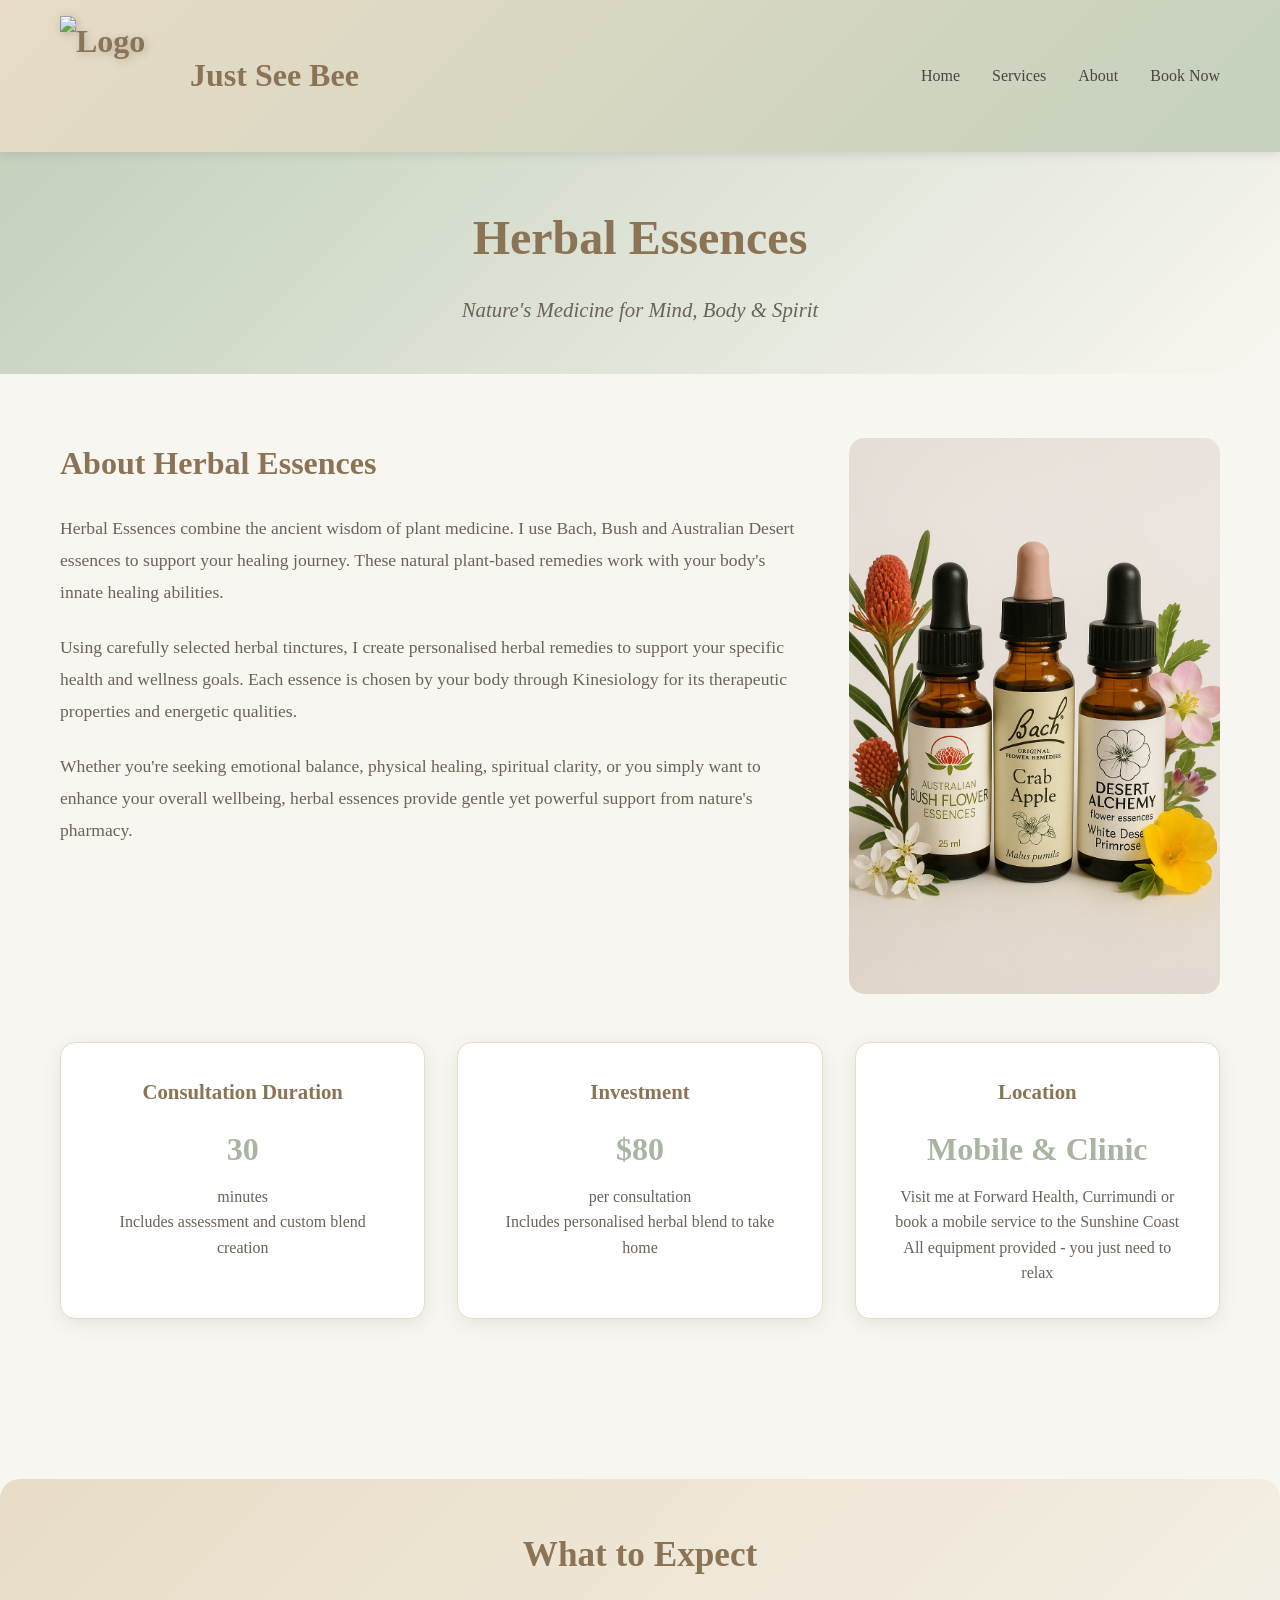
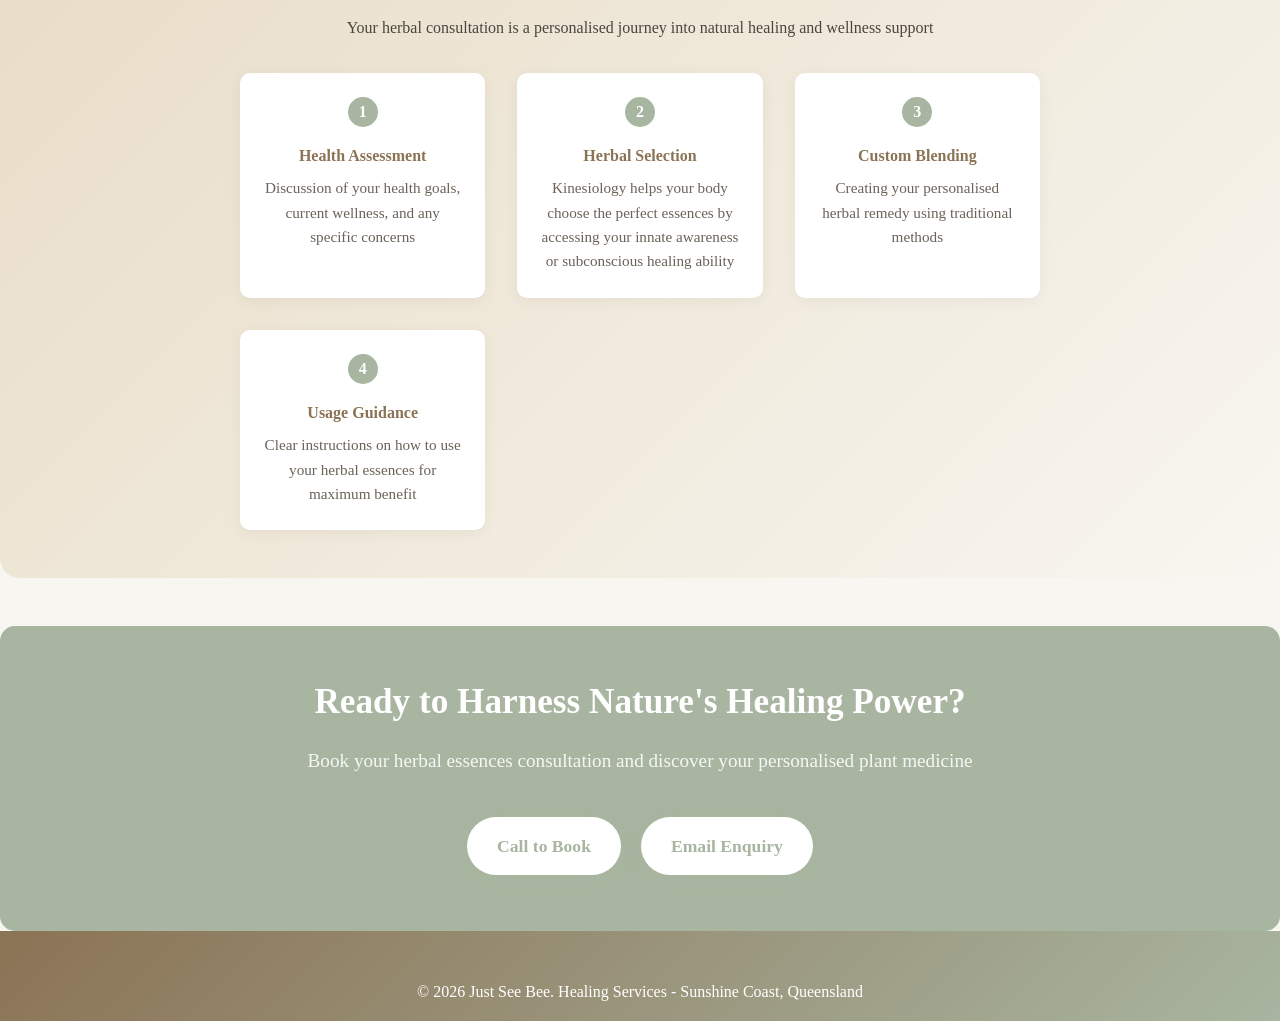
==== herbal.html @ 0d336d5e "Update herbal.html" ====
<!DOCTYPE html>
<html lang="en">
<head>
    <meta charset="UTF-8">
    <meta name="viewport" content="width=device-width, initial-scale=1.0">
    <link rel="stylesheet" href="styles.css">
    <title>Herbal Essences - Just See Bee | Healing Services</title>
</head>
<body>
    <!-- Header -->
    <header>
        <nav class="container">
            <a href="index.html" class="logo">
                <img src="JSBlogosml.png" alt="Logo">
                Just See Bee
            </a>
            <ul class="nav-links">
                <li><a href="index.html">Home</a></li>
                <li><a href="index.html#services">Services</a></li>
                <li><a href="index.html#about">About</a></li>
                <li><a href="https://myappointments.app/portal/public/get-embeded-code?business_id=Mjg1MA==" target="_blank" class="nav-book-btn">Book Now</a></li>
            </ul>
            <button class="mobile-menu">☰</button>
        </nav>
    </header>

    <!-- Service Hero -->
    <section class="service-hero">
        <div class="container">
            <h1>Herbal Essences</h1>
            <p class="subtitle">Nature's Medicine for Mind, Body & Spirit</p>
        </div>
    </section>

    <!-- Service Content -->
    <section class="service-content">
        <div class="container">
            <div class="content-grid">
                <div class="service-details">
                    <h2>About Herbal Essences</h2>
                    <p>Herbal Essences combine the ancient wisdom of plant medicine. I use Bach, Bush and Australian Desert essences to support your healing journey. These natural plant-based remedies work with your body's innate healing abilities.</p>
                    <p>Using carefully selected herbal tinctures, I create personalised herbal remedies to support your specific health and wellness goals. Each essence is chosen by your body through Kinesiology for its therapeutic properties and energetic qualities.</p>
                    <p>Whether you're seeking emotional balance, physical healing, spiritual clarity, or you simply want to enhance your overall wellbeing, herbal essences provide gentle yet powerful support from nature's pharmacy.</p>
                </div>
                <div class="service-image">
                    <img src="FlowerEssencespic.png" alt="Herbal Essences">
                </div>
            </div>

            <div class="info-cards">
                <div class="info-card">
                    <h3>Consultation Duration</h3>
                    <span class="highlight">30</span>
                    <p>minutes</p>
                    <p>Includes assessment and custom blend creation</p>
                </div>
                <div class="info-card">
                    <h3>Investment</h3>
                    <span class="highlight">$80</span>
                    <p>per consultation</p>
                    <p>Includes personalised herbal blend to take home</p>
                </div>
                <div class="info-card">
                    <h3>Location</h3>
                    <span class="highlight">Mobile & Clinic</span>
                    <p>Visit me at Forward Health, Currimundi or book a mobile service to the Sunshine Coast</p>
                    <p>All equipment provided - you just need to relax</p>
                </div>
            </div>
        </div>
    </section>

    <!-- What to Expect -->
    <section class="expect-section">
        <div class="container">
            <div class="expect-content">
                <h2>What to Expect</h2>
                <p>Your herbal consultation is a personalised journey into natural healing and wellness support</p>
                <div class="expect-steps">
                    <div class="step">
                        <div class="step-number">1</div>
                        <h4>Health Assessment</h4>
                        <p>Discussion of your health goals, current wellness, and any specific concerns</p>
                    </div>
                    <div class="step">
                        <div class="step-number">2</div>
                        <h4>Herbal Selection</h4>
                        <p>Kinesiology helps your body choose the perfect essences by accessing your innate awareness or subconscious healing ability</p>
                    </div>
                    <div class="step">
                        <div class="step-number">3</div>
                        <h4>Custom Blending</h4>
                        <p>Creating your personalised herbal remedy using traditional methods</p>
                    </div>
                    <div class="step">
                        <div class="step-number">4</div>
                        <h4>Usage Guidance</h4>
                        <p>Clear instructions on how to use your herbal essences for maximum benefit</p>
                    </div>
                </div>
            </div>
        </div>
    </section>

    <!-- CTA Section -->
    <section class="cta-section">
        <div class="container">
            <h2>Ready to Harness Nature's Healing Power?</h2>
            <p>Book your herbal essences consultation and discover your personalised plant medicine</p>
            <a href="tel:+61422809293" class="cta-button">Call to Book</a>
            <a href="mailto:justseebee@gmail.com" class="cta-button">Email Enquiry</a>
        </div>
    </section>

    <!-- Footer -->
    <footer>
        <div class="container">
            <p>&copy; 2026 Just See Bee. Healing Services - Sunshine Coast, Queensland</p>
        </div>
    </footer>

    <script>
    const mobileMenu = document.querySelector('.mobile-menu');
    const navLinks = document.querySelector('.nav-links');
    if (mobileMenu && navLinks) {
        mobileMenu.addEventListener('click', () => {
            const isOpen = navLinks.style.display === 'flex';
            navLinks.style.display = isOpen ? 'none' : 'flex';
            navLinks.style.flexDirection = 'column';
        });
    }
    </script>
</body>
</html>
---- styles.css ----
* {
    margin: 0;
    padding: 0;
    box-sizing: border-box;
}

:root {
    --cream: #f8f6f0;
    --soft-beige: #e8dcc6;
    --warm-beige: #d4c4a8;
    --sage-green: #a8b5a0;
    --soft-green: #c4d1bd;
    --earth-brown: #8b7355;
    --text-dark: #4a453f;
    --text-light: #6b6258;
}

html {
    scroll-behavior: smooth;
}

body {
    font-family: 'Georgia', serif;
    line-height: 1.6;
    color: var(--text-dark);
    background-color: var(--cream);
}

.container {
    max-width: 1200px;
    margin: 0 auto;
    padding: 0 20px;
}

/* ── Header ── */
header {
    background: linear-gradient(135deg, var(--soft-beige), var(--soft-green));
    padding: 1rem 0;
    box-shadow: 0 2px 10px rgba(0,0,0,0.1);
    position: sticky;
    top: 0;
    z-index: 100;
}

nav {
    display: flex;
    justify-content: space-between;
    align-items: center;
}

.logo {
    font-size: 2rem;
    font-weight: bold;
    color: var(--earth-brown);
    text-decoration: none;
    display: flex;
    align-items: center;
    gap: 10px;
}

.logo img {
    height: 120px;
    width: 120px;
    filter: drop-shadow(2px 2px 4px rgba(0,0,0,0.2));
}

.nav-links {
    display: flex;
    list-style: none;
    gap: 2rem;
}

.nav-links a {
    text-decoration: none;
    color: var(--text-dark);
    font-weight: 500;
    transition: color 0.3s ease;
}

.nav-links a:hover {
    color: var(--sage-green);
}

.mobile-menu {
    display: none;
    background: none;
    border: none;
    font-size: 1.5rem;
    color: var(--earth-brown);
    cursor: pointer;
}

.back-link {
    background: var(--sage-green);
    color: white;
    padding: 8px 16px;
    border-radius: 20px;
    text-decoration: none;
    font-size: 0.9rem;
    transition: all 0.3s ease;
}

.back-link:hover {
    background: var(--earth-brown);
    transform: translateY(-2px);
}

/* ── Hero (index) ── */
.hero {
    background: linear-gradient(rgba(168, 181, 160, 0.1), rgba(196, 209, 189, 0.1)), url('data:image/svg+xml,<svg xmlns="http://www.w3.org/2000/svg" viewBox="0 0 1200 600"><rect fill="%23f8f6f0" width="1200" height="600"/><circle fill="%23c4d1bd" opacity="0.3" cx="200" cy="150" r="80"/><circle fill="%23a8b5a0" opacity="0.2" cx="800" cy="300" r="120"/><circle fill="%23e8dcc6" opacity="0.4" cx="1000" cy="100" r="60"/></svg>');
    padding: 4rem 0;
    text-align: center;
    background-size: cover;
    background-position: center;
}

.hero h1 {
    font-size: 3.5rem;
    margin-bottom: 1rem;
    color: var(--earth-brown);
    font-weight: normal;
}

.hero .subtitle {
    font-size: 1.3rem;
    margin-bottom: 2rem;
    color: var(--text-light);
    font-style: italic;
}

/* ── Service Hero (inner pages) ── */
.service-hero {
    background: linear-gradient(135deg, var(--soft-green), var(--cream));
    padding: 3rem 0;
    text-align: center;
}

.service-hero h1 {
    font-size: 3rem;
    color: var(--earth-brown);
    margin-bottom: 1rem;
}

.service-hero .subtitle {
    font-size: 1.3rem;
    color: var(--text-light);
    font-style: italic;
}

/* ── Buttons ── */
.cta-button {
    display: inline-block;
    background: linear-gradient(45deg, var(--sage-green), var(--soft-green));
    color: white;
    padding: 15px 30px;
    text-decoration: none;
    border-radius: 30px;
    font-size: 1.1rem;
    font-weight: 500;
    transition: all 0.3s ease;
    box-shadow: 0 4px 15px rgba(168, 181, 160, 0.3);
    margin: 0.5rem;
}

.cta-button:hover {
    transform: translateY(-2px);
    box-shadow: 0 6px 20px rgba(168, 181, 160, 0.4);
}

.cta-button.primary {
    background: linear-gradient(45deg, var(--earth-brown), var(--sage-green));
    font-size: 1.2rem;
    padding: 18px 35px;
}

/* ── Services Section ── */
.services {
    padding: 4rem 0;
    background-color: var(--cream);
}

.section-title {
    text-align: center;
    font-size: 2.5rem;
    margin-bottom: 3rem;
    color: var(--earth-brown);
}

.services-grid {
    display: grid;
    grid-template-columns: repeat(auto-fit, minmax(300px, 1fr));
    gap: 2rem;
    margin-top: 2rem;
}

.service-card {
    background: white;
    padding: 2rem;
    border-radius: 15px;
    text-align: center;
    box-shadow: 0 5px 20px rgba(0,0,0,0.08);
    transition: transform 0.3s ease;
    border: 1px solid var(--soft-beige);
}

.service-card:hover {
    transform: translateY(-5px);
}

.service-icon {
    width: 80px;
    height: 80px;
    background: var(--soft-green);
    border-radius: 50%;
    margin: 0 auto 1rem;
    display: flex;
    align-items: center;
    justify-content: center;
    font-size: 2rem;
    overflow: hidden;
}

.service-icon img {
    width: 100px;
    height: 100px;
    object-fit: cover;
    border-radius: 50%;
    max-width: 100px;
    max-height: 100px;
}

.service-card h3 {
    font-size: 1.4rem;
    margin-bottom: 1rem;
    color: var(--earth-brown);
}

.service-card p {
    color: var(--text-light);
    line-height: 1.8;
}

.service-link {
    display: inline-block;
    background: var(--sage-green);
    color: white;
    padding: 8px 16px;
    text-decoration: none;
    border-radius: 20px;
    font-size: 0.9rem;
    font-weight: 500;
    margin-top: 1rem;
    transition: all 0.3s ease;
}

.service-link:hover {
    background: var(--earth-brown);
    transform: translateY(-2px);
}

/* ── Service Content (inner pages) ── */
.service-content {
    padding: 4rem 0;
}

.content-grid {
    display: grid;
    grid-template-columns: 2fr 1fr;
    gap: 3rem;
    margin-bottom: 3rem;
}

.service-details h2 {
    color: var(--earth-brown);
    font-size: 2rem;
    margin-bottom: 1.5rem;
}

.service-details p {
    font-size: 1.1rem;
    color: var(--text-light);
    margin-bottom: 1.5rem;
    line-height: 1.8;
}

.service-image {
    border-radius: 15px;
    display: flex;
    align-items: center;
    justify-content: center;
    overflow: hidden;
}

.service-image img {
    width: 100%;
    height: 100%;
    object-fit: contain;
    border-radius: 15px;
}

/* ── Info Cards ── */
.info-cards {
    display: grid;
    grid-template-columns: repeat(auto-fit, minmax(250px, 1fr));
    gap: 2rem;
    margin: 3rem 0;
}

.info-card {
    background: white;
    padding: 2rem;
    border-radius: 15px;
    box-shadow: 0 5px 20px rgba(0,0,0,0.08);
    border: 1px solid var(--soft-beige);
    text-align: center;
}

.info-card h3 {
    color: var(--earth-brown);
    font-size: 1.3rem;
    margin-bottom: 1rem;
}

.info-card .highlight {
    font-size: 2rem;
    font-weight: bold;
    color: var(--sage-green);
    display: block;
    margin-bottom: 0.5rem;
}

.info-card p {
    color: var(--text-light);
    line-height: 1.6;
}

/* ── About Section ── */
.about {
    padding: 4rem 0;
    background: linear-gradient(135deg, var(--soft-beige), var(--cream));
}

.about-content {
    display: grid;
    grid-template-columns: 1fr 1fr;
    gap: 3rem;
    align-items: center;
}

.about-text h2 {
    font-size: 2.5rem;
    margin-bottom: 1.5rem;
    color: var(--earth-brown);
}

.about-text p {
    font-size: 1.1rem;
    color: var(--text-light);
    margin-bottom: 1.5rem;
    line-height: 1.8;
}

.about-image {
    width: 100%;
    height: 500px;
    background: transparent;
    overflow: visible;
    padding: 20px;
    display: flex;
    align-items: center;
    justify-content: center;
    text-align: center;
}

.about-image img {
    width: auto;
    height: auto;
    max-width: 100%;
    max-height: 500px;
    object-fit: contain;
    border-radius: 25px;
    box-shadow: 0 5px 20px rgba(0,0,0,0.15);
}

.credentials {
    display: flex;
    align-items: center;
    gap: 1rem;
    margin-top: 2rem;
    padding: 1.5rem;
    background: white;
    border-radius: 10px;
    box-shadow: 0 3px 15px rgba(0,0,0,0.08);
    border: 1px solid var(--soft-beige);
}

.credentials img {
    width: 80px;
    height: 80px;
    object-fit: contain;
}

.credentials-text h4 {
    color: var(--earth-brown);
    font-size: 1.1rem;
    margin-bottom: 0.5rem;
}

.credentials-text p {
    color: var(--text-light);
    font-size: 0.9rem;
    margin: 0;
    line-height: 1.4;
}

/* ── What to Expect ── */
.expect-section {
    background: linear-gradient(135deg, var(--soft-beige), var(--cream));
    padding: 3rem 0;
    margin: 3rem 0 0 0;
    border-radius: 20px;
}

.expect-content {
    text-align: center;
    max-width: 800px;
    margin: 0 auto;
}

.expect-section h2 {
    color: var(--earth-brown);
    font-size: 2.2rem;
    margin-bottom: 2rem;
}

.expect-steps {
    display: grid;
    grid-template-columns: repeat(auto-fit, minmax(200px, 1fr));
    gap: 2rem;
    margin-top: 2rem;
}

.step {
    background: white;
    padding: 1.5rem;
    border-radius: 10px;
    box-shadow: 0 3px 15px rgba(0,0,0,0.05);
}

.step-number {
    background: var(--sage-green);
    color: white;
    width: 30px;
    height: 30px;
    border-radius: 50%;
    display: flex;
    align-items: center;
    justify-content: center;
    margin: 0 auto 1rem;
    font-weight: bold;
}

.step h4 {
    color: var(--earth-brown);
    margin-bottom: 0.5rem;
}

.step p {
    color: var(--text-light);
    font-size: 0.95rem;
}

/* ── CTA Section ── */
.cta-section {
    background: var(--sage-green);
    color: white;
    padding: 3rem 0;
    text-align: center;
    border-radius: 15px;
    margin: 3rem 0 0 0;
}

.cta-section h2 {
    font-size: 2.2rem;
    margin-bottom: 1rem;
}

.cta-section p {
    font-size: 1.2rem;
    margin-bottom: 2rem;
    opacity: 0.9;
}

.cta-section .cta-button {
    background: white;
    color: var(--sage-green);
    font-weight: bold;
}

/* ── Booking Section ── */
.booking {
    padding: 4rem 0;
    background-color: var(--cream);
    text-align: center;
}

.booking-content {
    max-width: 600px;
    margin: 0 auto;
}

.booking h2 {
    font-size: 2.5rem;
    margin-bottom: 1.5rem;
    color: var(--earth-brown);
}

.booking p {
    font-size: 1.2rem;
    color: var(--text-light);
    margin-bottom: 2rem;
    line-height: 1.8;
}

.booking-buttons {
    margin: 2rem 0;
}

.contact-info {
    background: white;
    padding: 2rem;
    border-radius: 15px;
    margin: 2rem 0;
    box-shadow: 0 5px 20px rgba(0,0,0,0.08);
}

.contact-info h3 {
    color: var(--earth-brown);
    margin-bottom: 1rem;
}

.contact-info p {
    margin-bottom: 0.5rem;
    color: var(--text-dark);
}

/* ── Footer ── */
footer {
    background: linear-gradient(135deg, var(--earth-brown), var(--sage-green));
    color: white;
    padding: 3rem 0 1rem;
    text-align: center;
}

.footer-content {
    display: grid;
    grid-template-columns: repeat(auto-fit, minmax(250px, 1fr));
    gap: 2rem;
    margin-bottom: 2rem;
}

.footer-section h3 {
    margin-bottom: 1rem;
    font-size: 1.3rem;
}

.footer-section p {
    line-height: 1.8;
}

.footer-bottom {
    border-top: 1px solid rgba(255,255,255,0.2);
    padding-top: 1rem;
    margin-top: 2rem;
    display: flex;
    justify-content: space-between;
    align-items: center;
    flex-wrap: wrap;
    gap: 1rem;
}

.footer-social {
    display: flex;
    gap: 1rem;
}

.footer-social-link {
    display: flex;
    align-items: center;
    justify-content: center;
    width: 40px;
    height: 40px;
    background: rgba(255,255,255,0.2);
    border-radius: 50%;
    text-decoration: none;
    color: white;
    font-size: 1.2rem;
    transition: all 0.3s ease;
}

.footer-social-link img {
    width: 24px;
    height: 24px;
    border-radius: 50%;
    object-fit: cover;
    display: block;
}

.footer-social-link:hover {
    background: rgba(255,255,255,0.3);
    transform: translateY(-2px);
}

/* ══════════════════════════════════════
   MOBILE — single clean block
   ══════════════════════════════════════ */
@media (max-width: 768px) {

    header {
        position: relative;
    }

    .logo img {
        height: 70px;
        width: 70px;
    }

    .logo {
        font-size: 1.3rem;
    }

    .mobile-menu {
        display: block;
    }

    .nav-links {
        display: none;
        position: absolute;
        top: 100%;
        left: 0;
        right: 0;
        background: linear-gradient(135deg, var(--soft-beige), var(--soft-green));
        flex-direction: column;
        padding: 0;
        box-shadow: 0 4px 10px rgba(0,0,0,0.1);
        z-index: 999;
        gap: 0;
    }

    .nav-links li {
        width: 100%;
        text-align: center;
        padding: 0.75rem 1rem;
        border-bottom: 1px solid rgba(0,0,0,0.05);
    }

    .nav-links a {
        color: var(--text-dark);
        text-decoration: none;
        font-weight: 500;
    }

    .hero h1 {
        font-size: 2rem;
    }

    .hero .subtitle {
        font-size: 1rem;
    }

    .service-hero h1 {
        font-size: 2rem;
    }

    .about-content,
    .content-grid {
        grid-template-columns: 1fr;
    }

    .about-image {
        height: auto;
    }

    .services-grid {
        grid-template-columns: 1fr;
    }

    .expect-steps {
        grid-template-columns: 1fr;
    }

    .section-title {
        font-size: 2rem;
    }

    .booking-buttons {
        display: flex;
        flex-direction: column;
        gap: 1rem;
        align-items: center;
    }

    .cta-section {
        padding: 2rem 1rem;
        margin: 3rem 0 0 0;
    }

    .cta-section .cta-button {
        display: block;
        margin: 0.5rem auto;
        max-width: 220px;
    }

    .credentials {
        flex-direction: column;
        text-align: center;
        gap: 0.5rem;
        padding: 1rem;
    }

    .credentials img {
        width: 60px;
        height: 60px;
    }

    .footer-bottom {
        flex-direction: column;
        text-align: center;
        gap: 1rem;
    }

    .footer-bottom > div {
        flex-wrap: wrap;
        justify-content: center;
        gap: 0.75rem;
    }
}
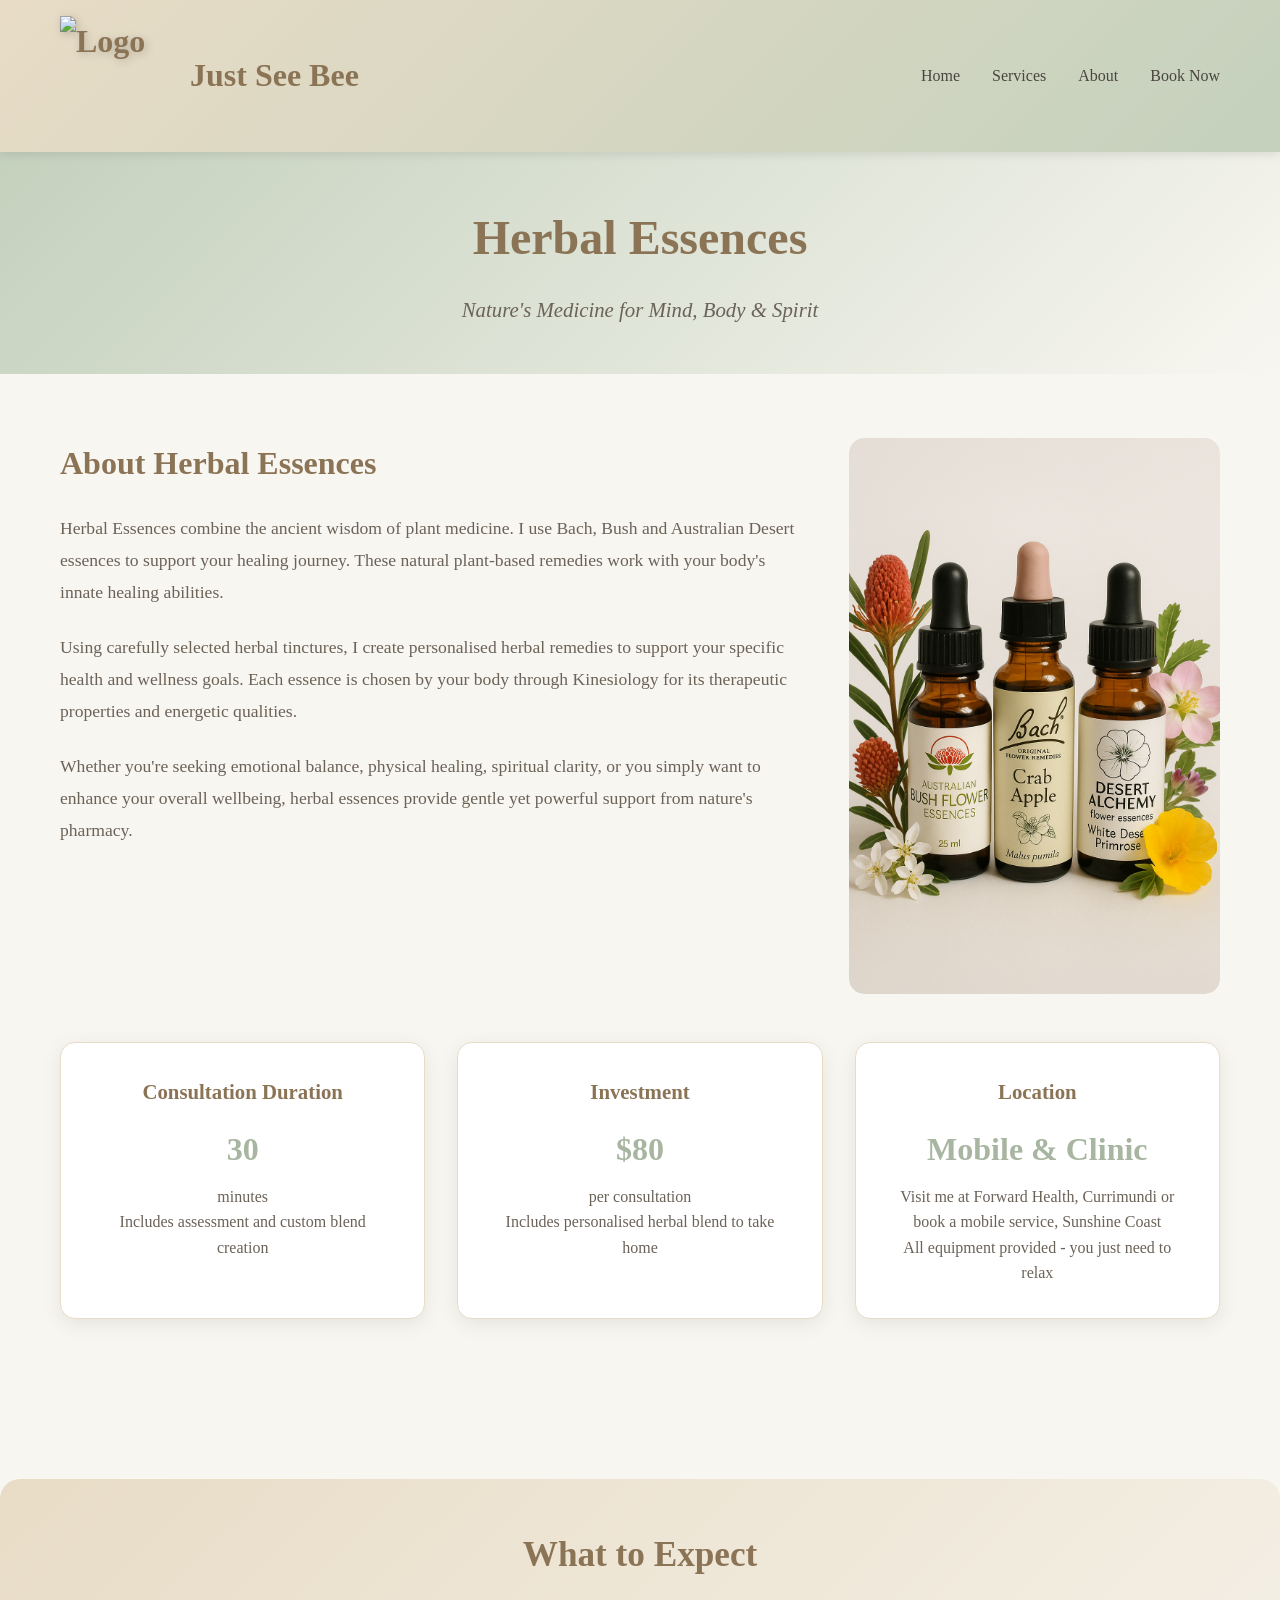
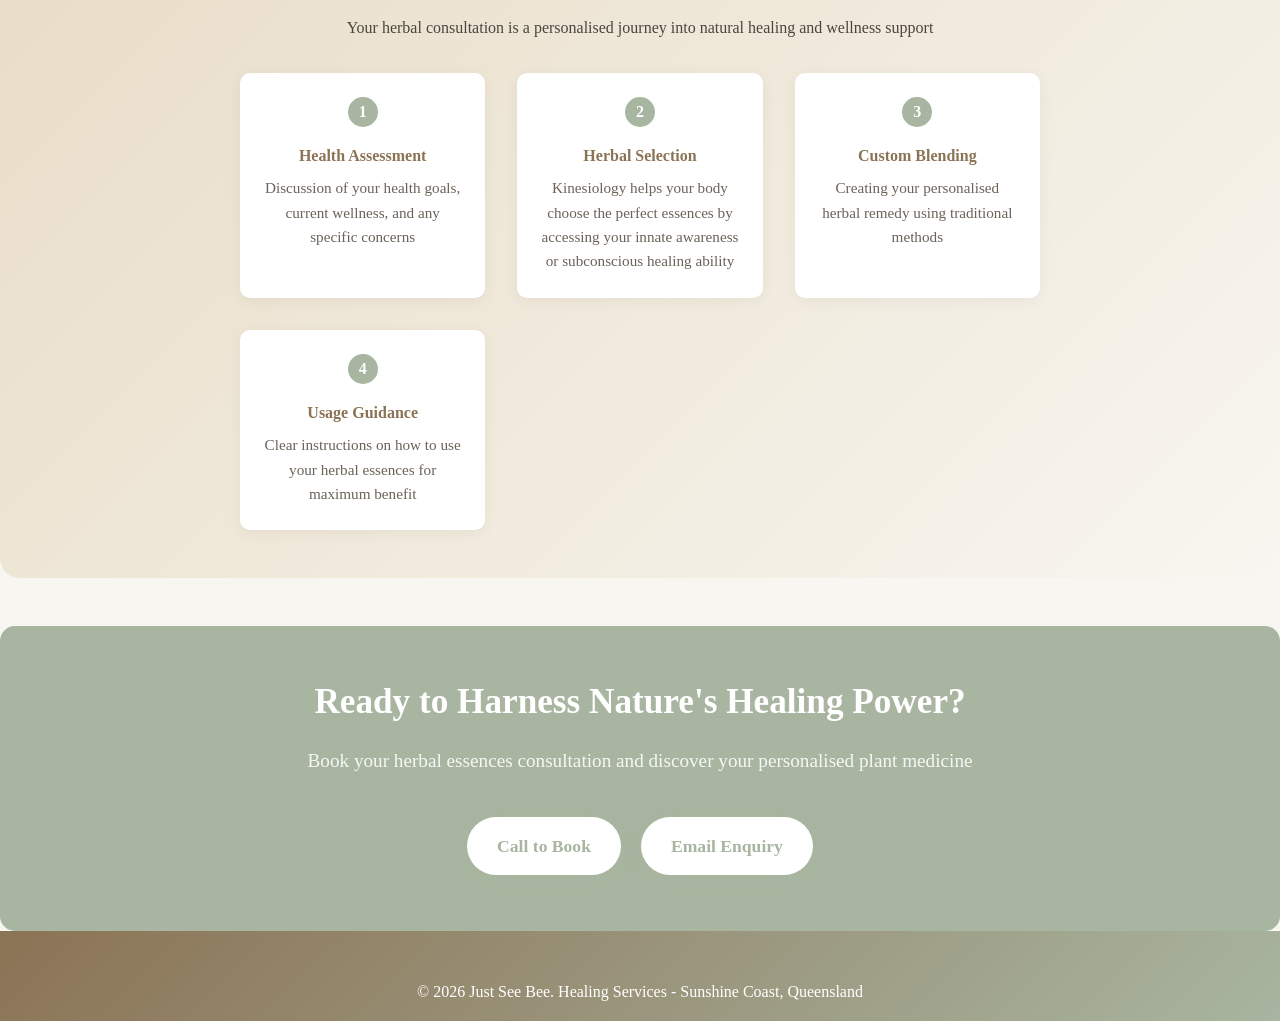
==== commit 6846d2d6: "Update herbal.html" ====
--- a/herbal.html
+++ b/herbal.html
@@ -63,7 +63,7 @@
                 <div class="info-card">
                     <h3>Location</h3>
                     <span class="highlight">Mobile & Clinic</span>
-                    <p>Visit me at Forward Health, Currimundi or book a mobile service to the Sunshine Coast</p>
+                    <p>Visit me at Forward Health, Currimundi or book a mobile service, Sunshine Coast</p>
                     <p>All equipment provided - you just need to relax</p>
                 </div>
             </div>
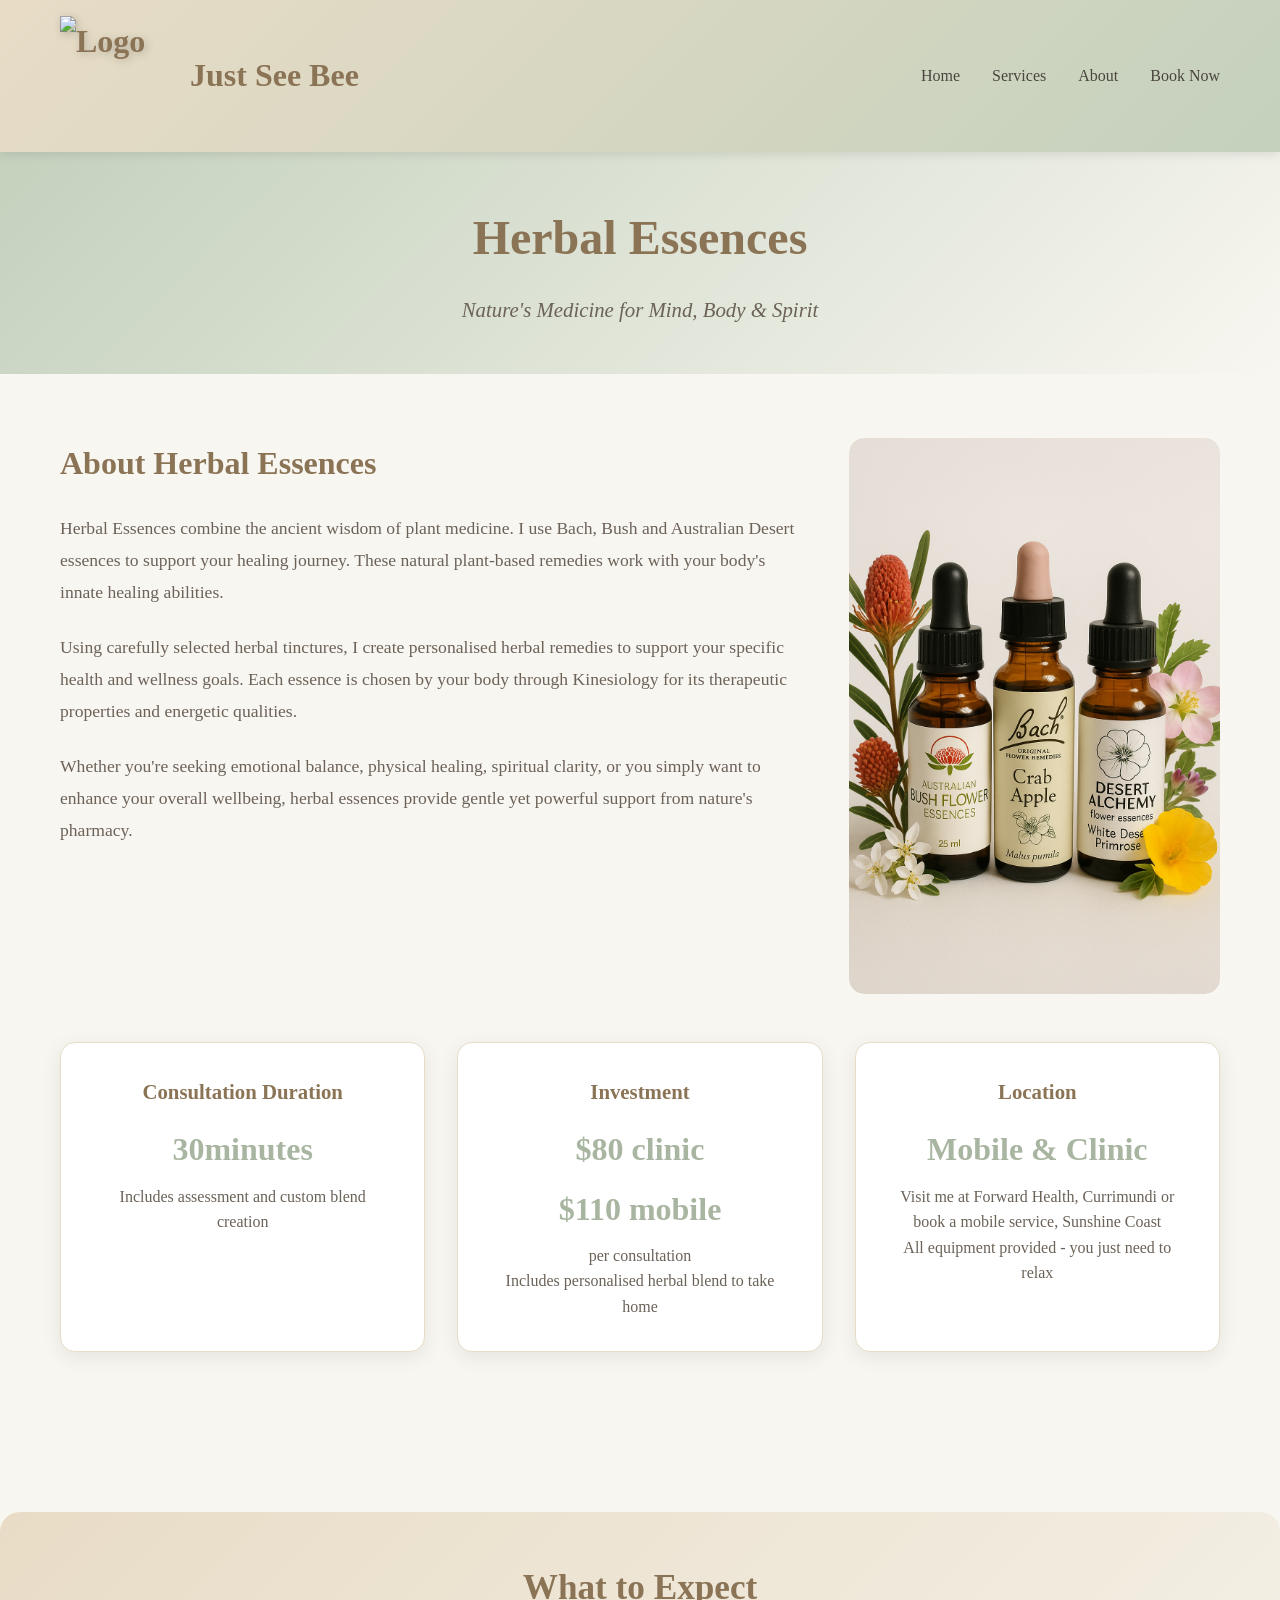
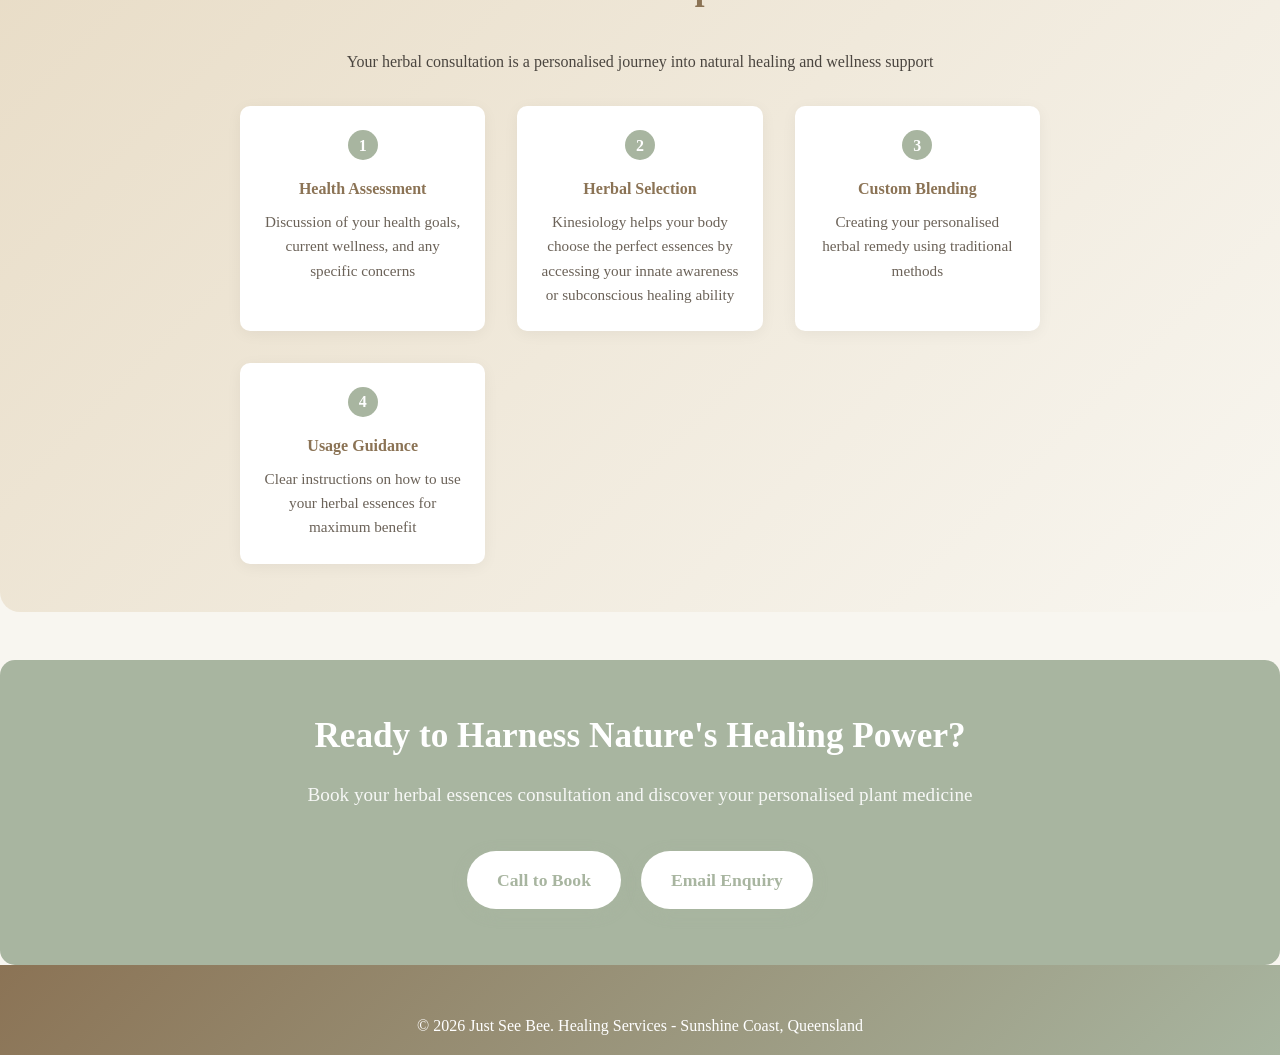
==== commit 75b6854d: "Update herbal.html" ====
--- a/herbal.html
+++ b/herbal.html
@@ -50,13 +50,13 @@
             <div class="info-cards">
                 <div class="info-card">
                     <h3>Consultation Duration</h3>
-                    <span class="highlight">30</span>
-                    <p>minutes</p>
+                    <span class="highlight">30minutes</span>                  
                     <p>Includes assessment and custom blend creation</p>
                 </div>
                 <div class="info-card">
                     <h3>Investment</h3>
-                    <span class="highlight">$80</span>
+                    <span class="highlight">$80 clinic</span>
+                    <span class="highlight">$110 mobile</span>
                     <p>per consultation</p>
                     <p>Includes personalised herbal blend to take home</p>
                 </div>
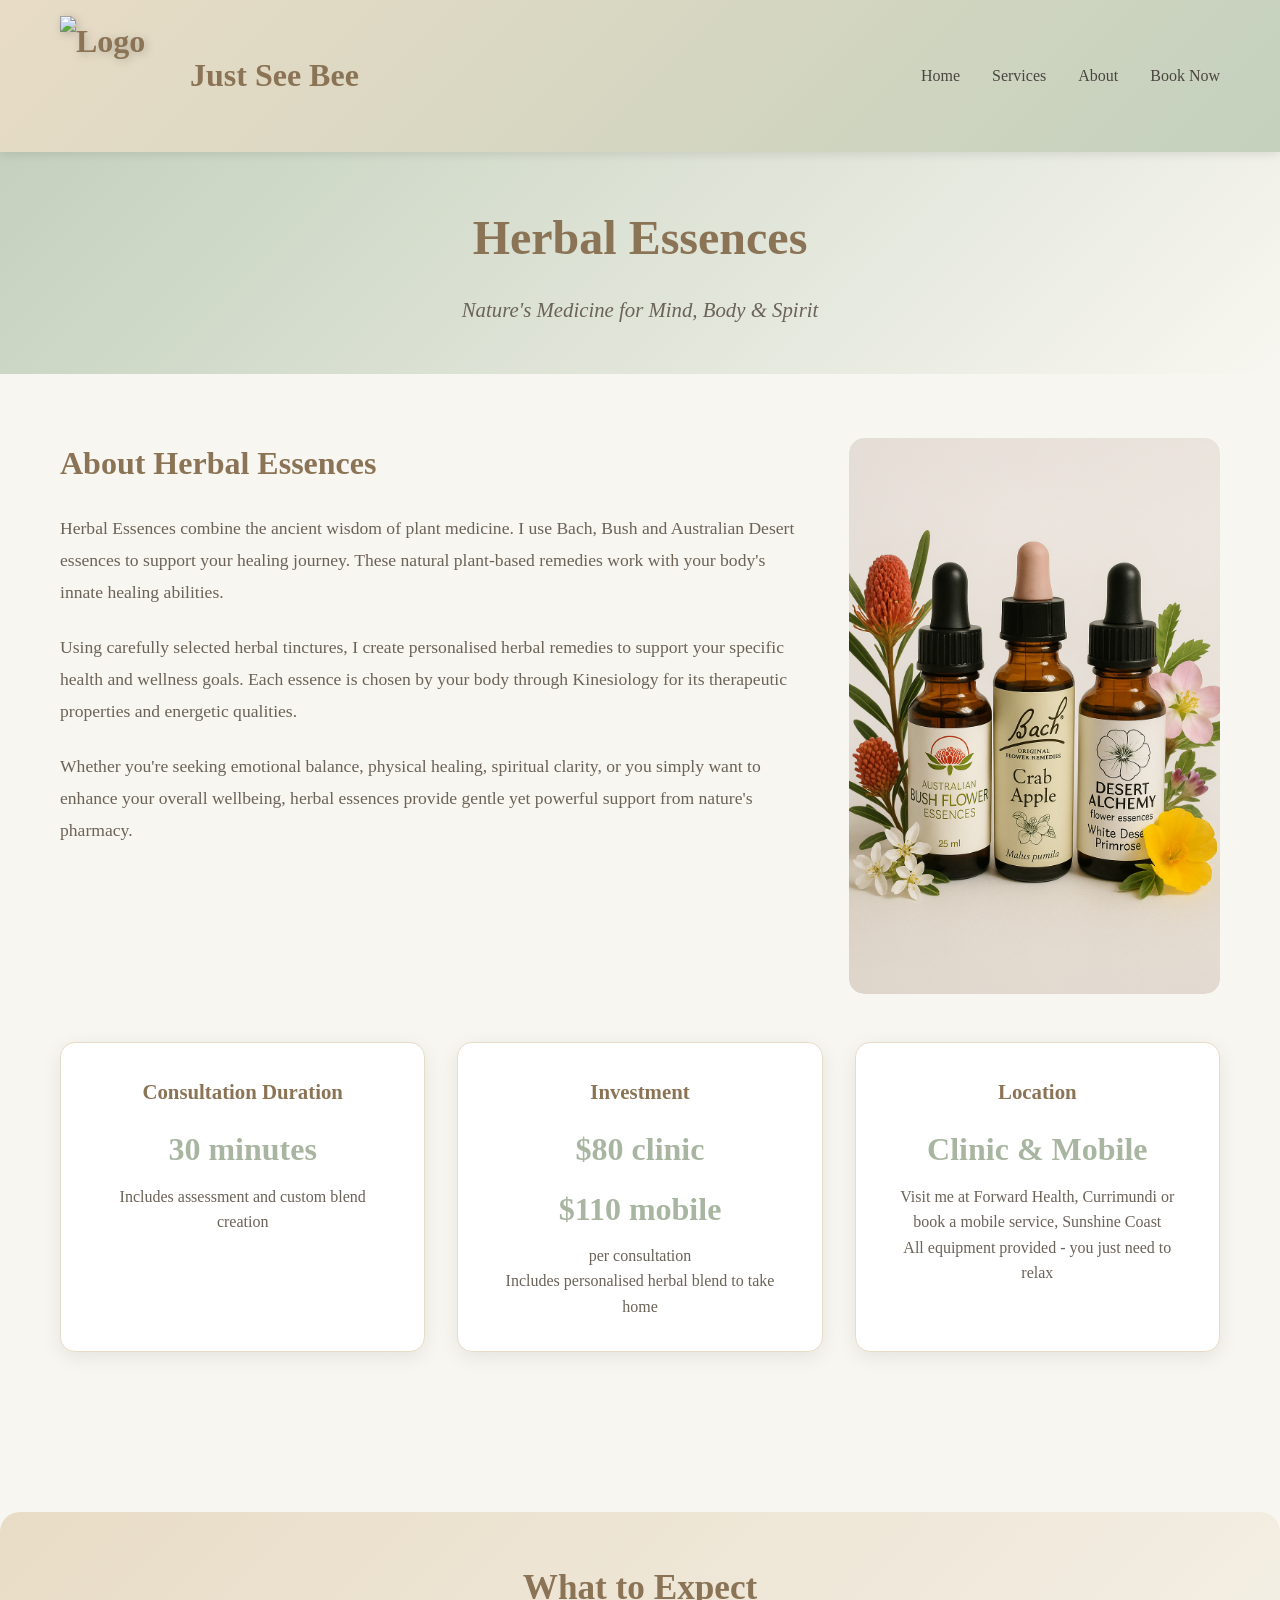
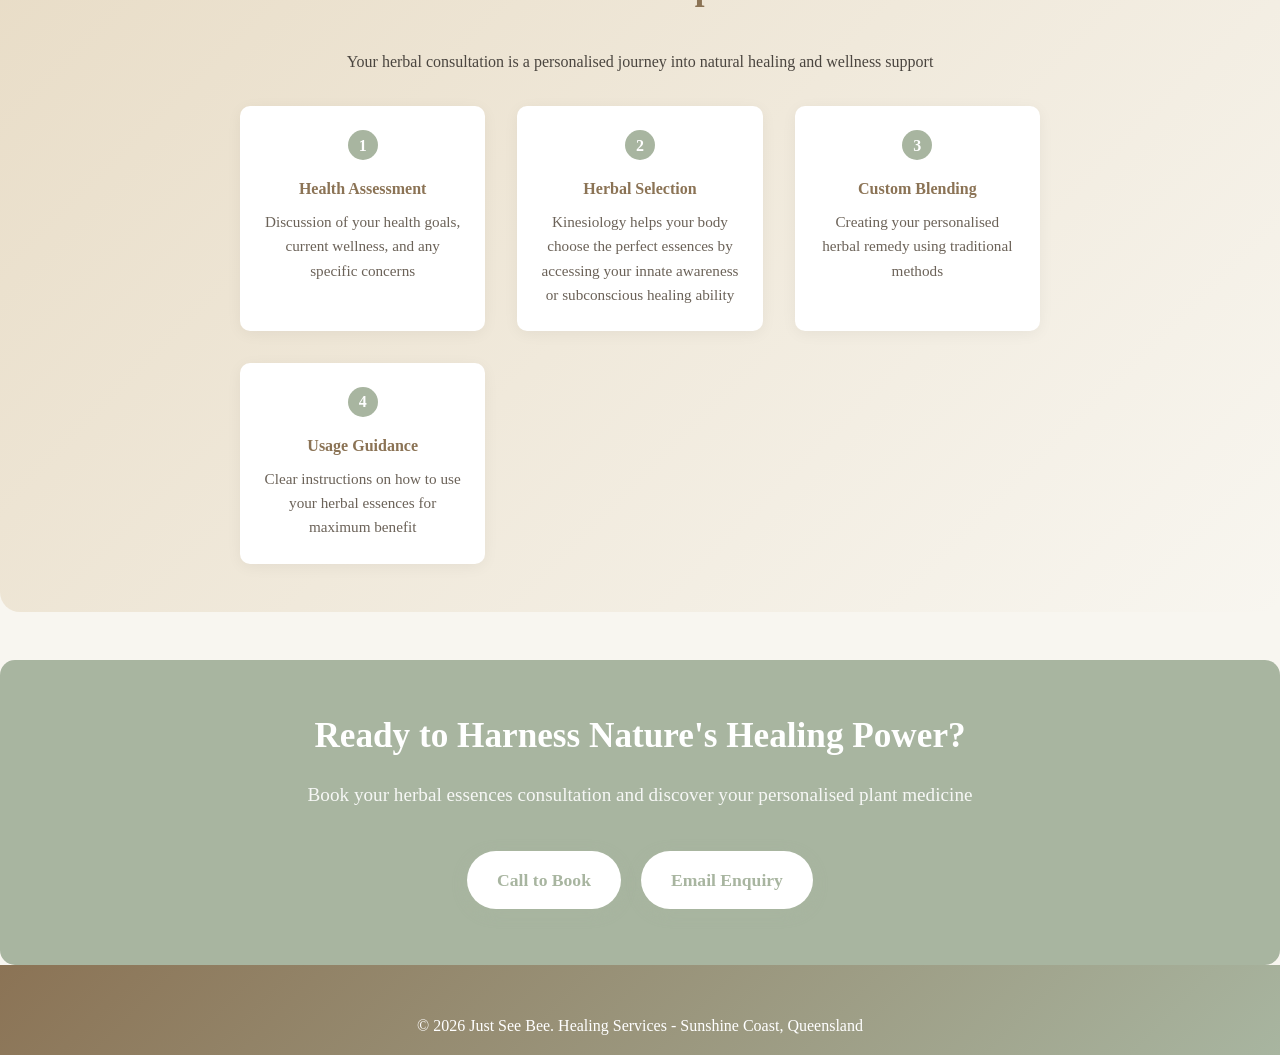
==== commit 69151284: "Update herbal.html" ====
--- a/herbal.html
+++ b/herbal.html
@@ -50,7 +50,7 @@
             <div class="info-cards">
                 <div class="info-card">
                     <h3>Consultation Duration</h3>
-                    <span class="highlight">30minutes</span>                  
+                    <span class="highlight">30 minutes</span>                  
                     <p>Includes assessment and custom blend creation</p>
                 </div>
                 <div class="info-card">
@@ -62,7 +62,7 @@
                 </div>
                 <div class="info-card">
                     <h3>Location</h3>
-                    <span class="highlight">Mobile & Clinic</span>
+                    <span class="highlight">Clinic & Mobile</span>
                     <p>Visit me at Forward Health, Currimundi or book a mobile service, Sunshine Coast</p>
                     <p>All equipment provided - you just need to relax</p>
                 </div>
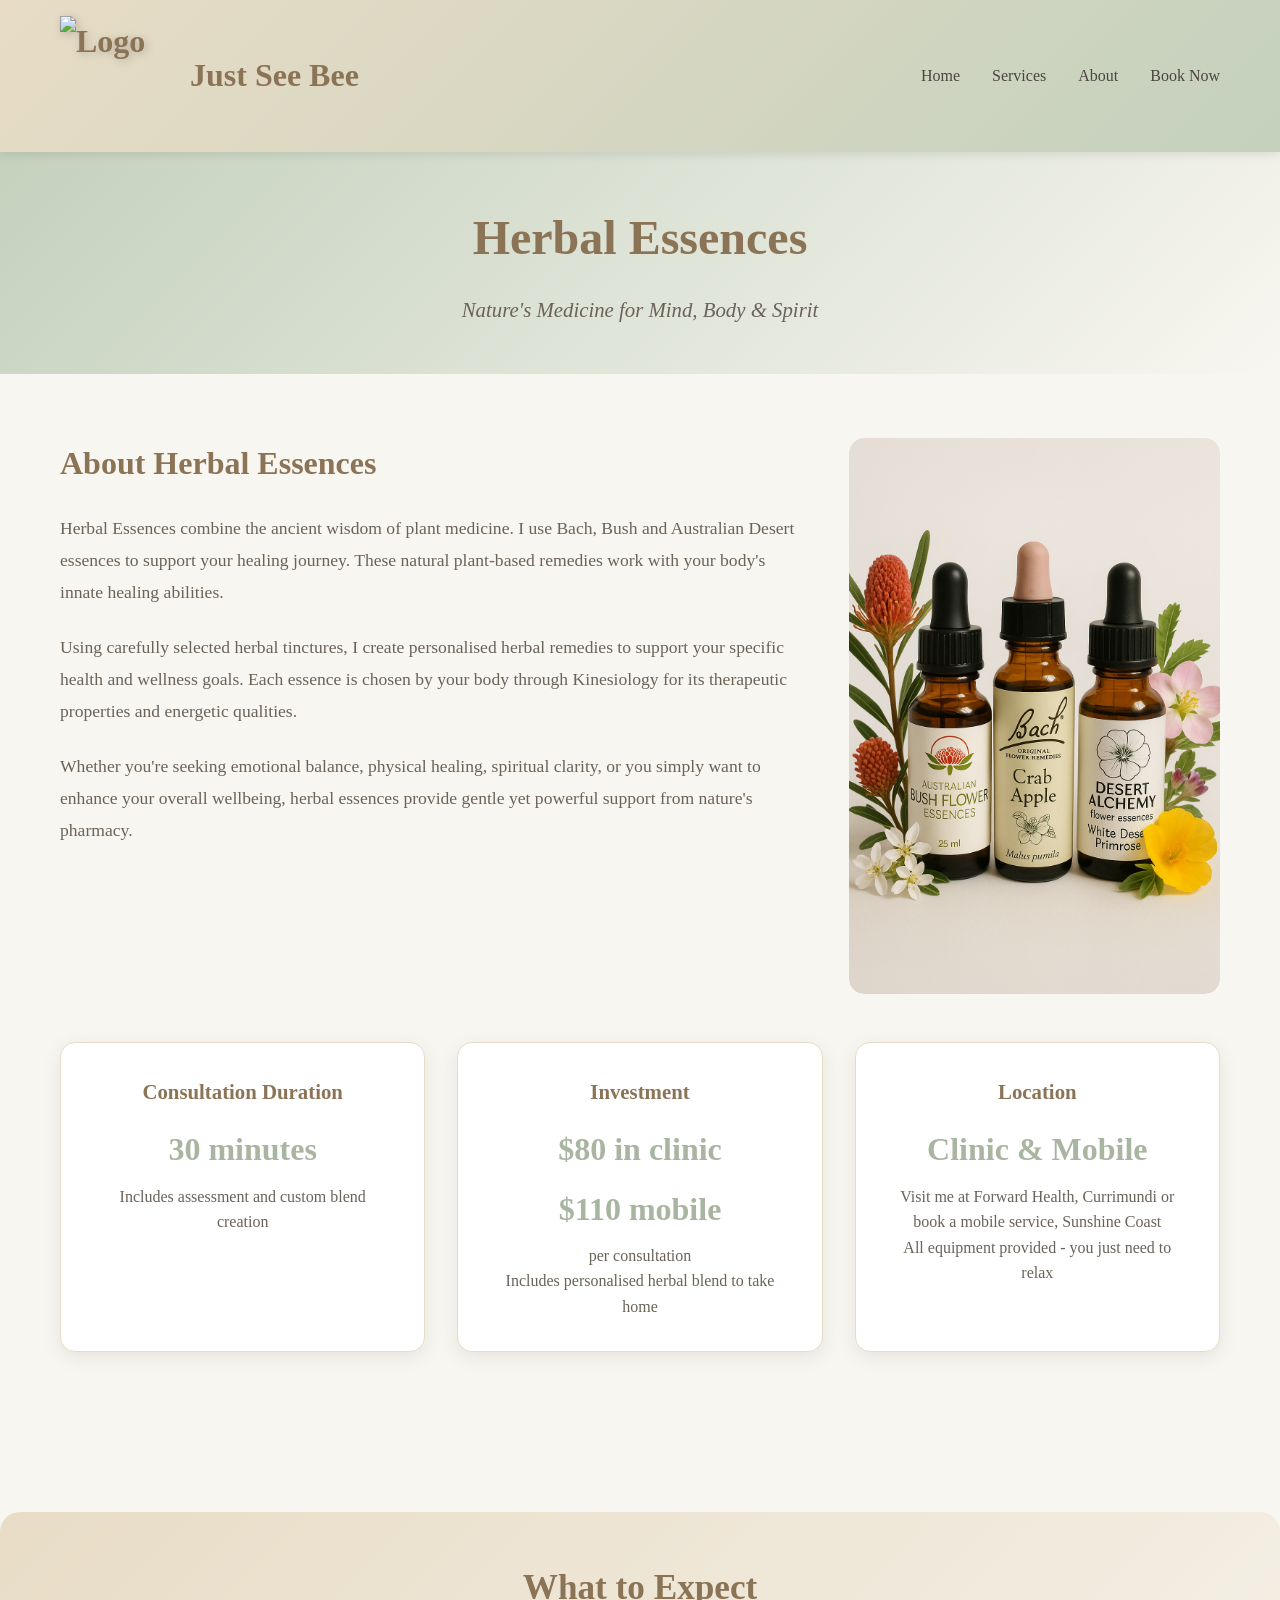
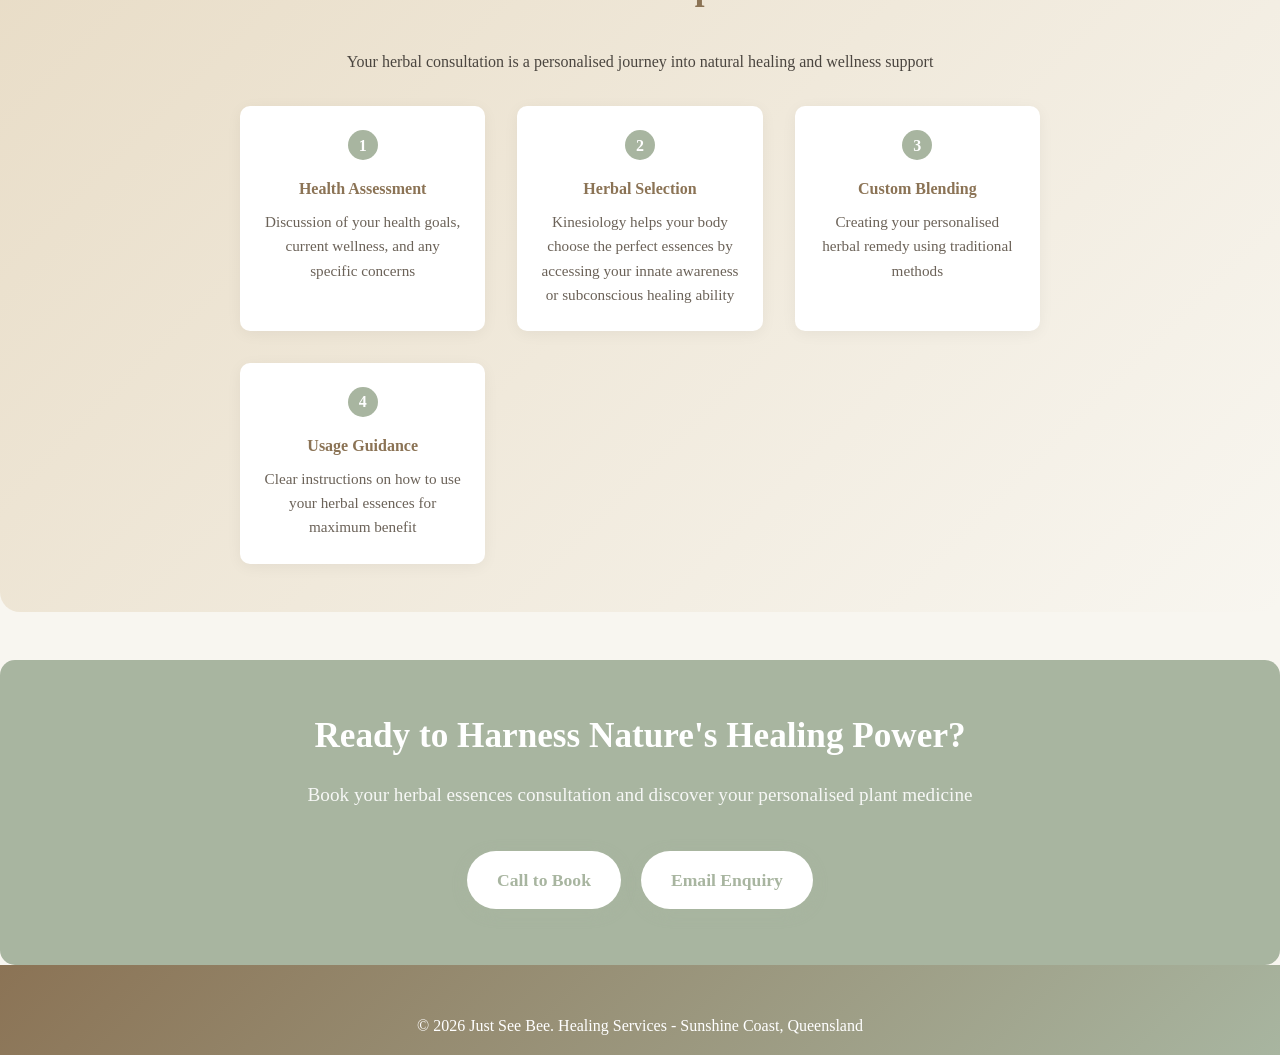
==== commit ed7a3f56: "Update herbal.html" ====
--- a/herbal.html
+++ b/herbal.html
@@ -55,7 +55,7 @@
                 </div>
                 <div class="info-card">
                     <h3>Investment</h3>
-                    <span class="highlight">$80 clinic</span>
+                    <span class="highlight">$80 in clinic</span>
                     <span class="highlight">$110 mobile</span>
                     <p>per consultation</p>
                     <p>Includes personalised herbal blend to take home</p>
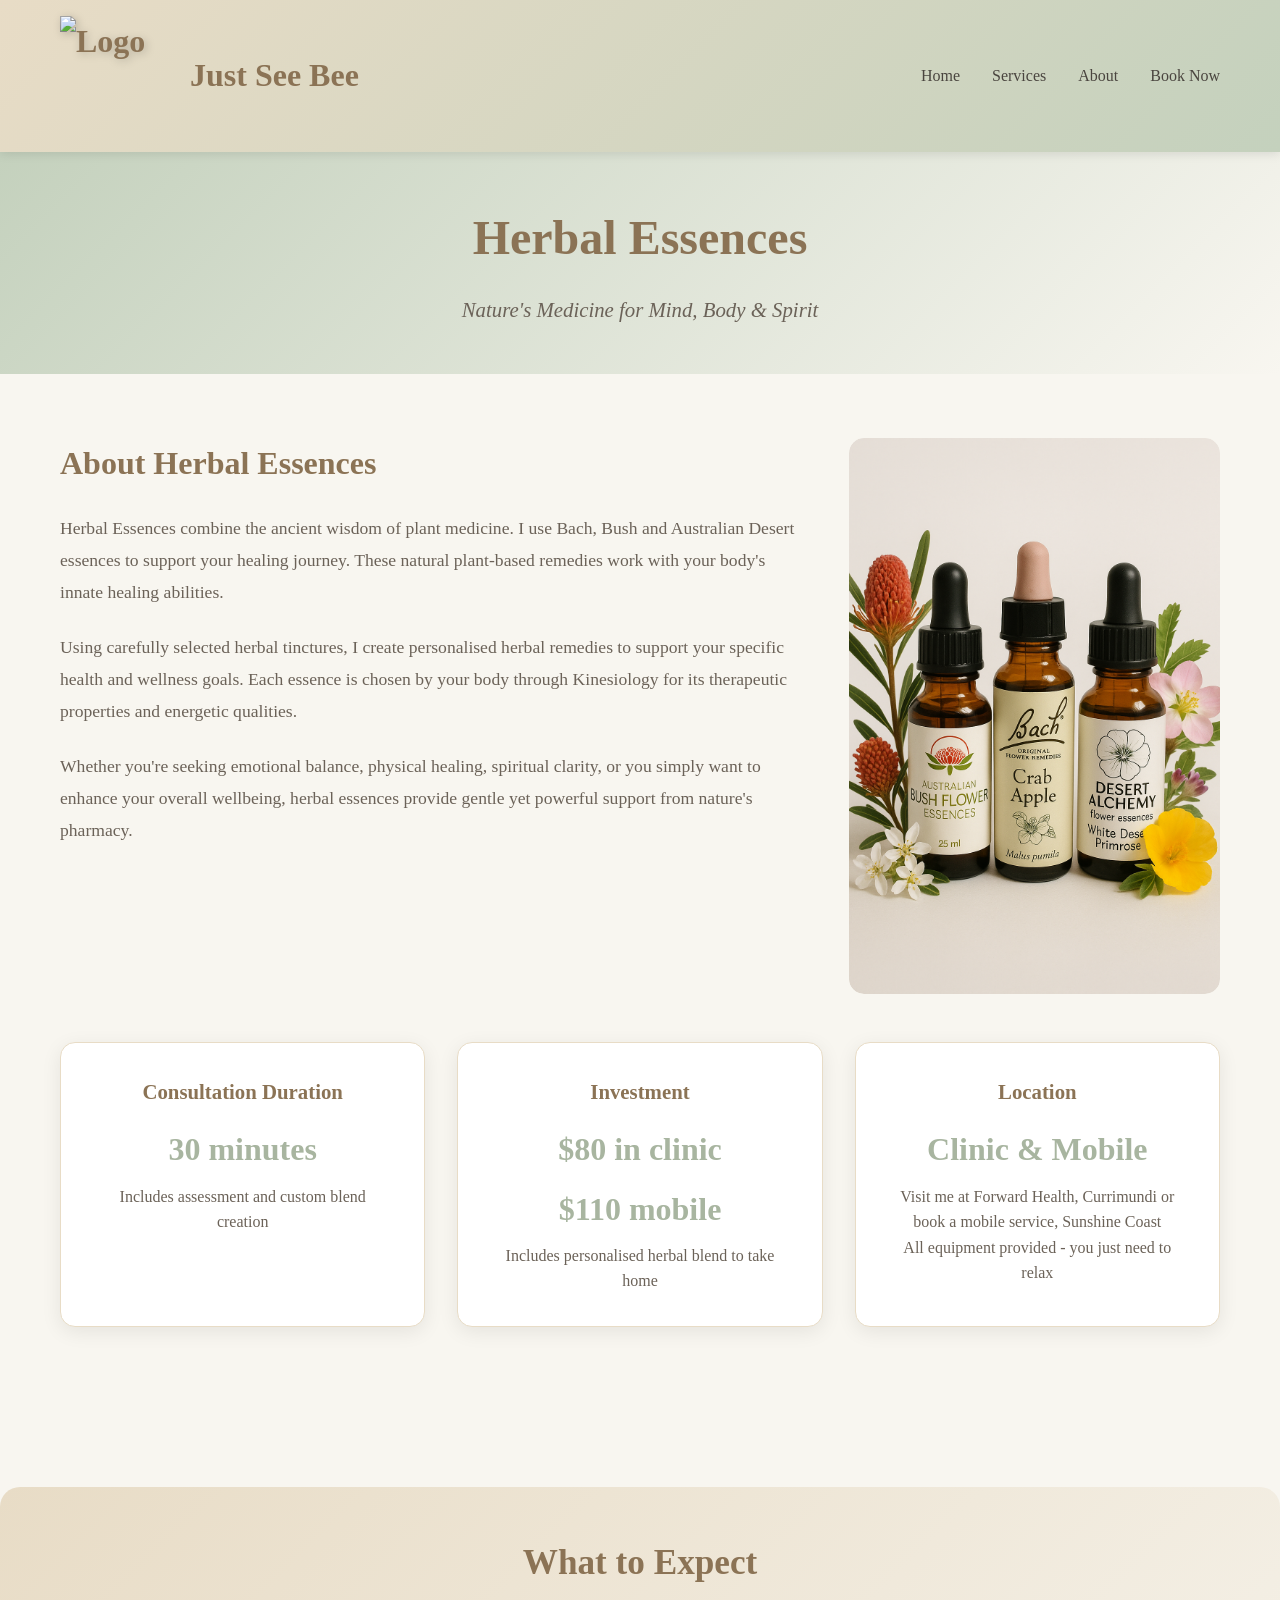
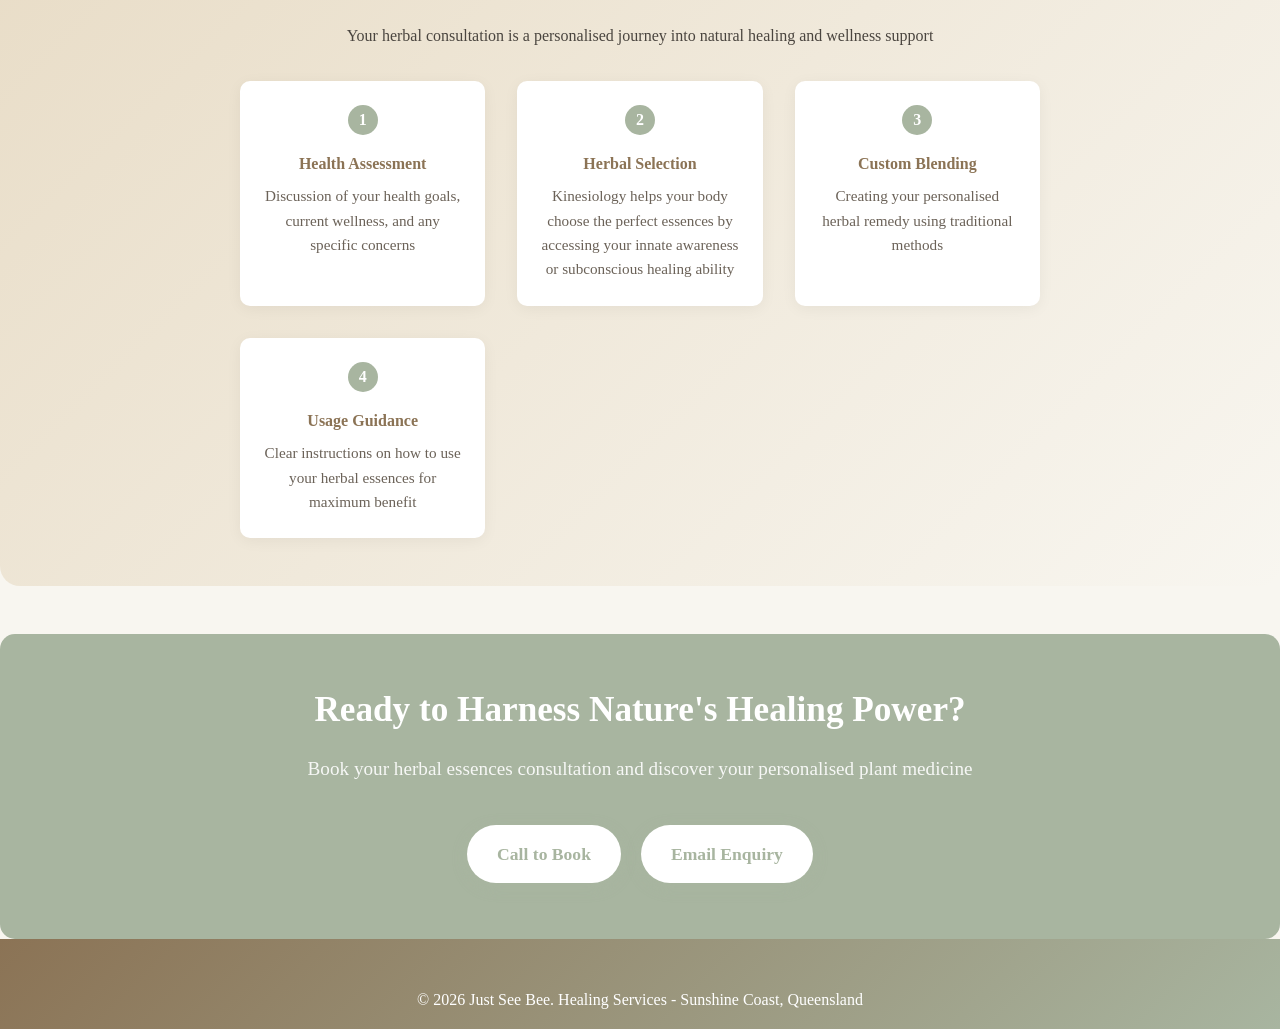
==== commit 505cac05: "Update herbal.html" ====
--- a/herbal.html
+++ b/herbal.html
@@ -57,7 +57,6 @@
                     <h3>Investment</h3>
                     <span class="highlight">$80 in clinic</span>
                     <span class="highlight">$110 mobile</span>
-                    <p>per consultation</p>
                     <p>Includes personalised herbal blend to take home</p>
                 </div>
                 <div class="info-card">
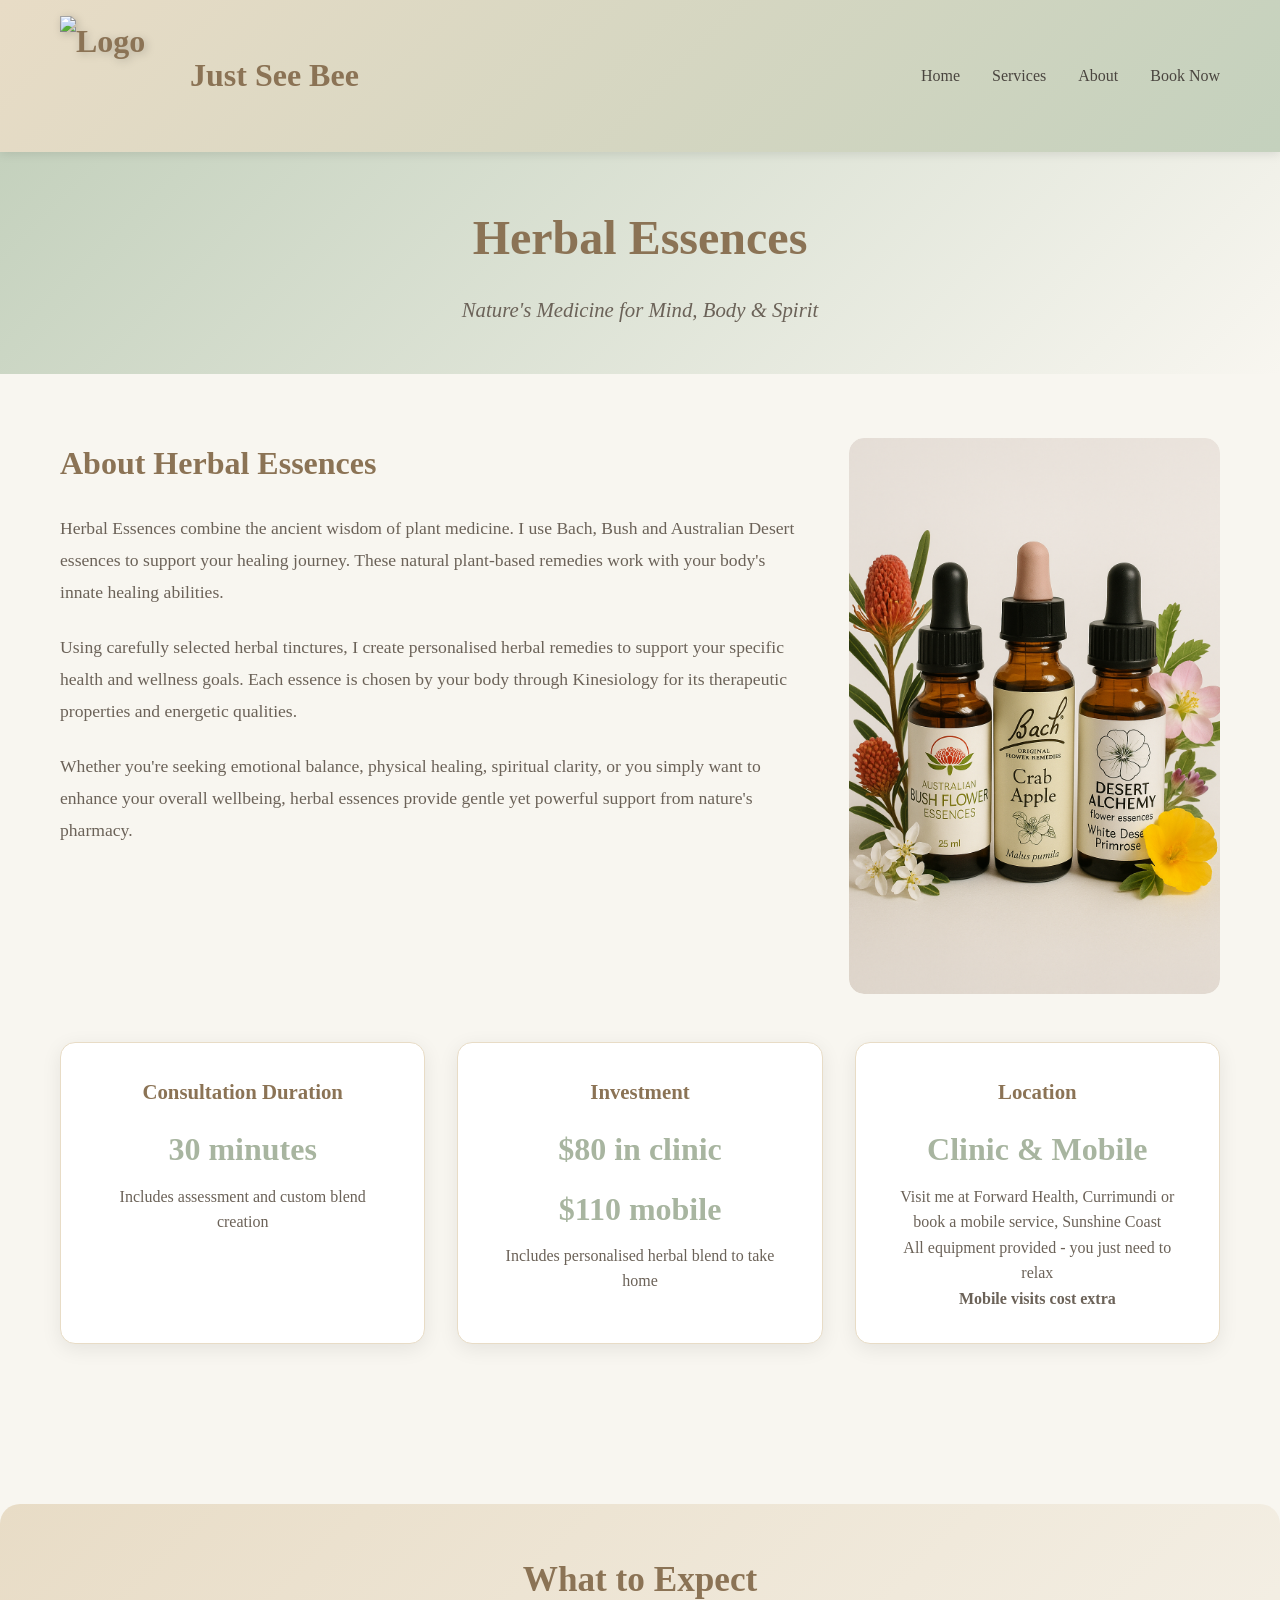
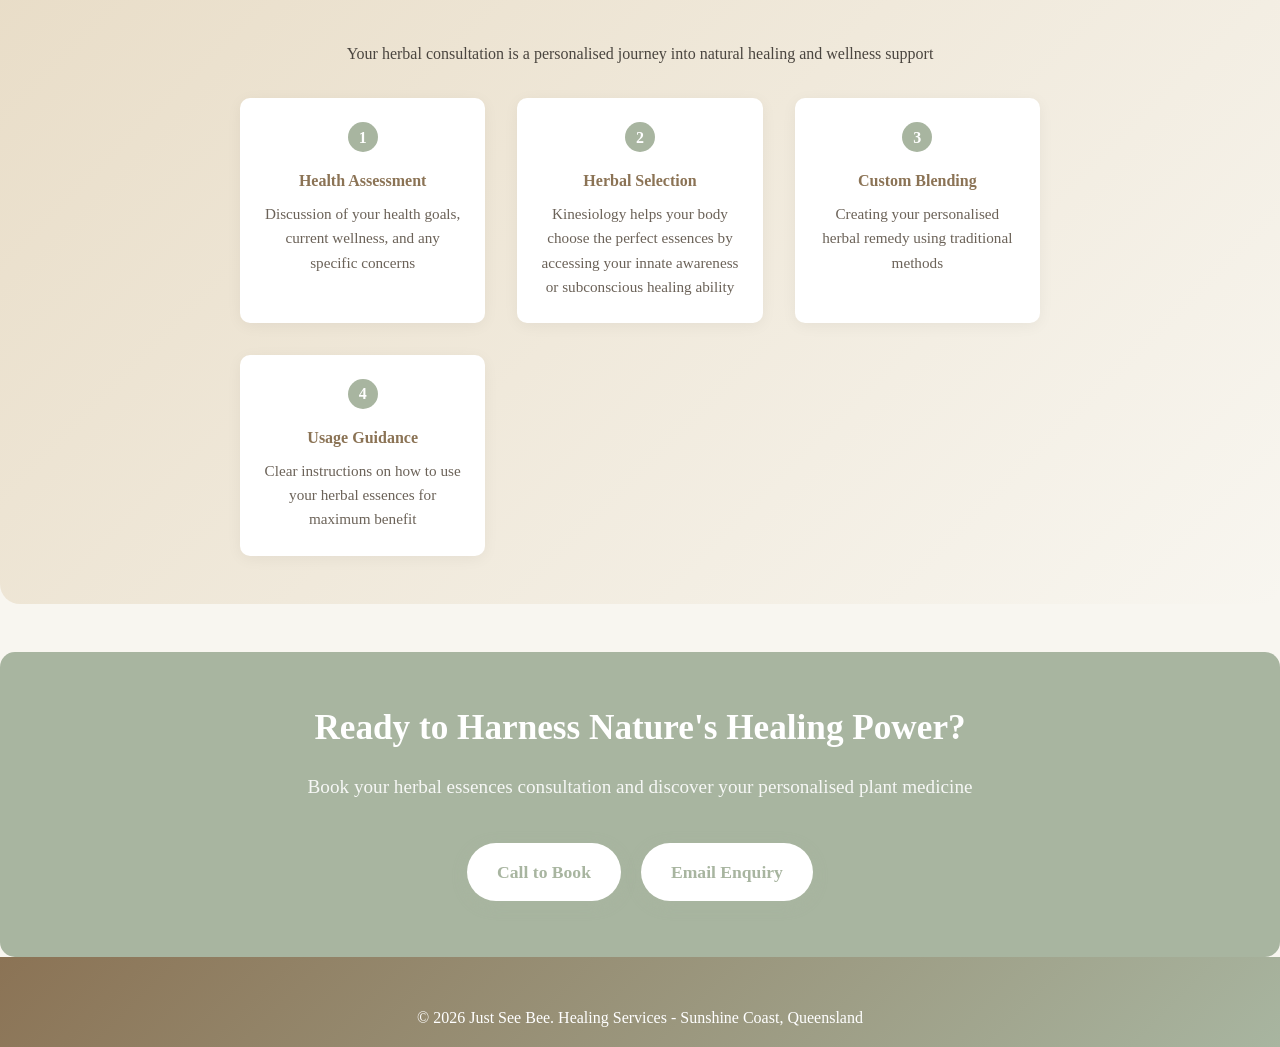
==== commit b107aac9: "Update herbal.html" ====
--- a/herbal.html
+++ b/herbal.html
@@ -64,6 +64,7 @@
                     <span class="highlight">Clinic & Mobile</span>
                     <p>Visit me at Forward Health, Currimundi or book a mobile service, Sunshine Coast</p>
                     <p>All equipment provided - you just need to relax</p>
+                    <p><strong>Mobile visits cost extra</strong></p>
                 </div>
             </div>
         </div>
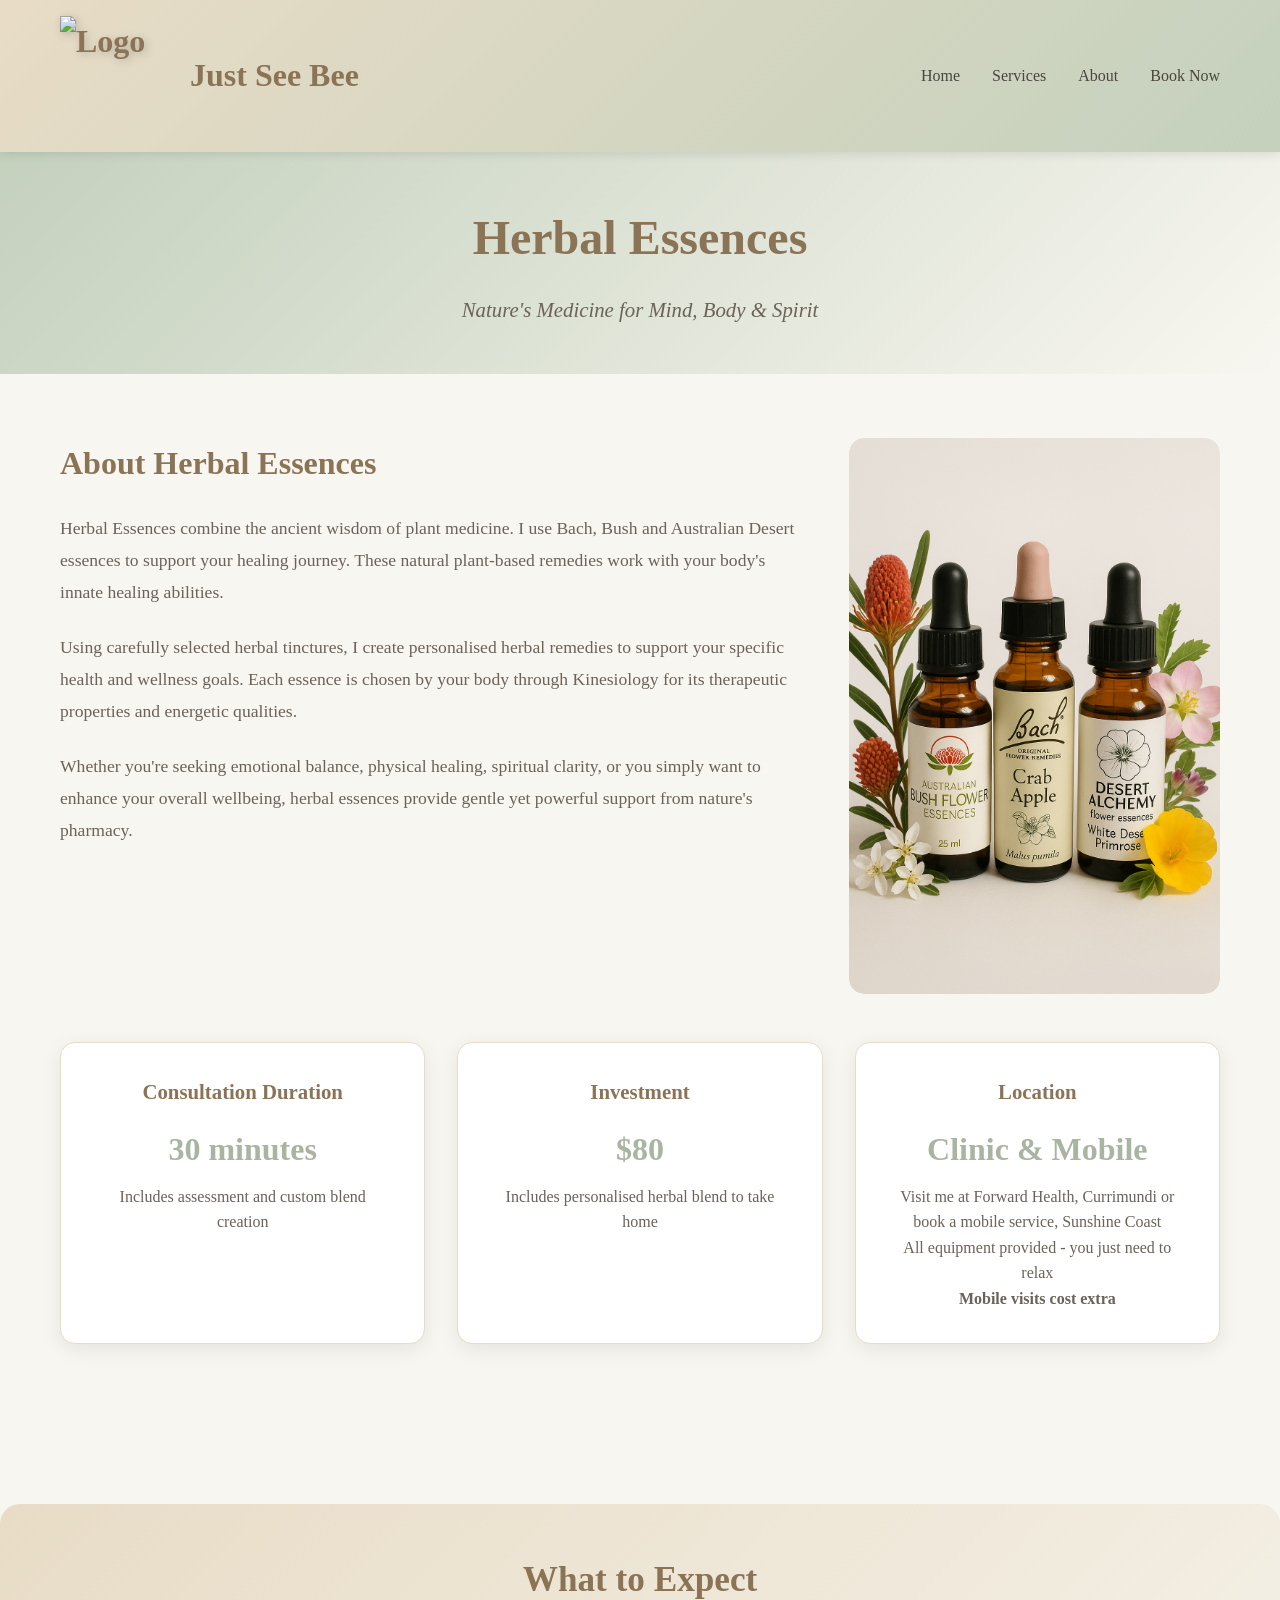
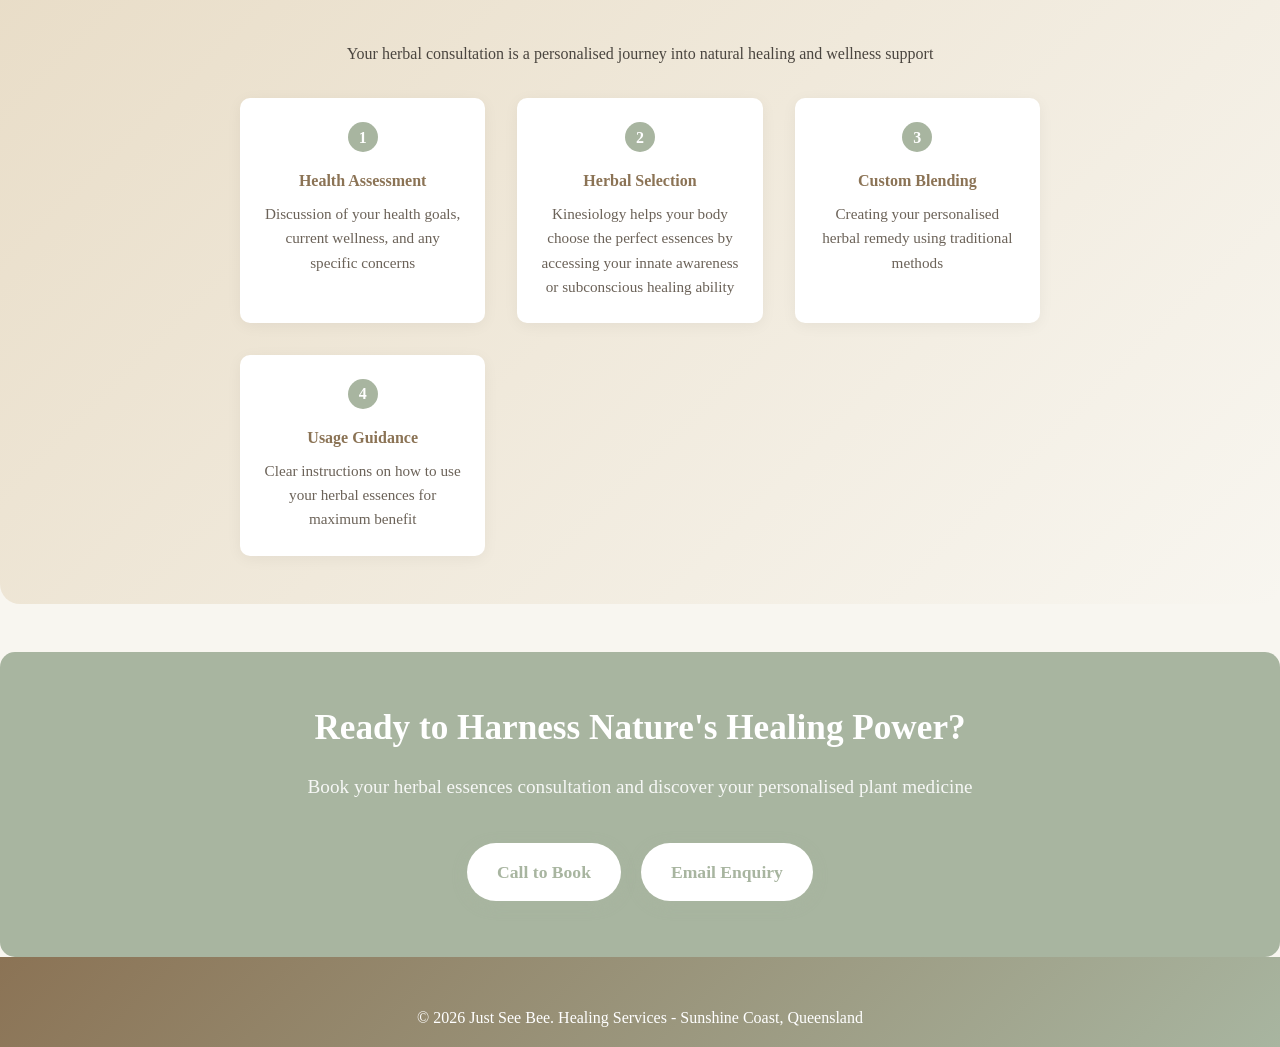
==== commit 373b5686: "Update herbal.html" ====
--- a/herbal.html
+++ b/herbal.html
@@ -55,8 +55,7 @@
                 </div>
                 <div class="info-card">
                     <h3>Investment</h3>
-                    <span class="highlight">$80 in clinic</span>
-                    <span class="highlight">$110 mobile</span>
+                    <span class="highlight">$80</span>
                     <p>Includes personalised herbal blend to take home</p>
                 </div>
                 <div class="info-card">
